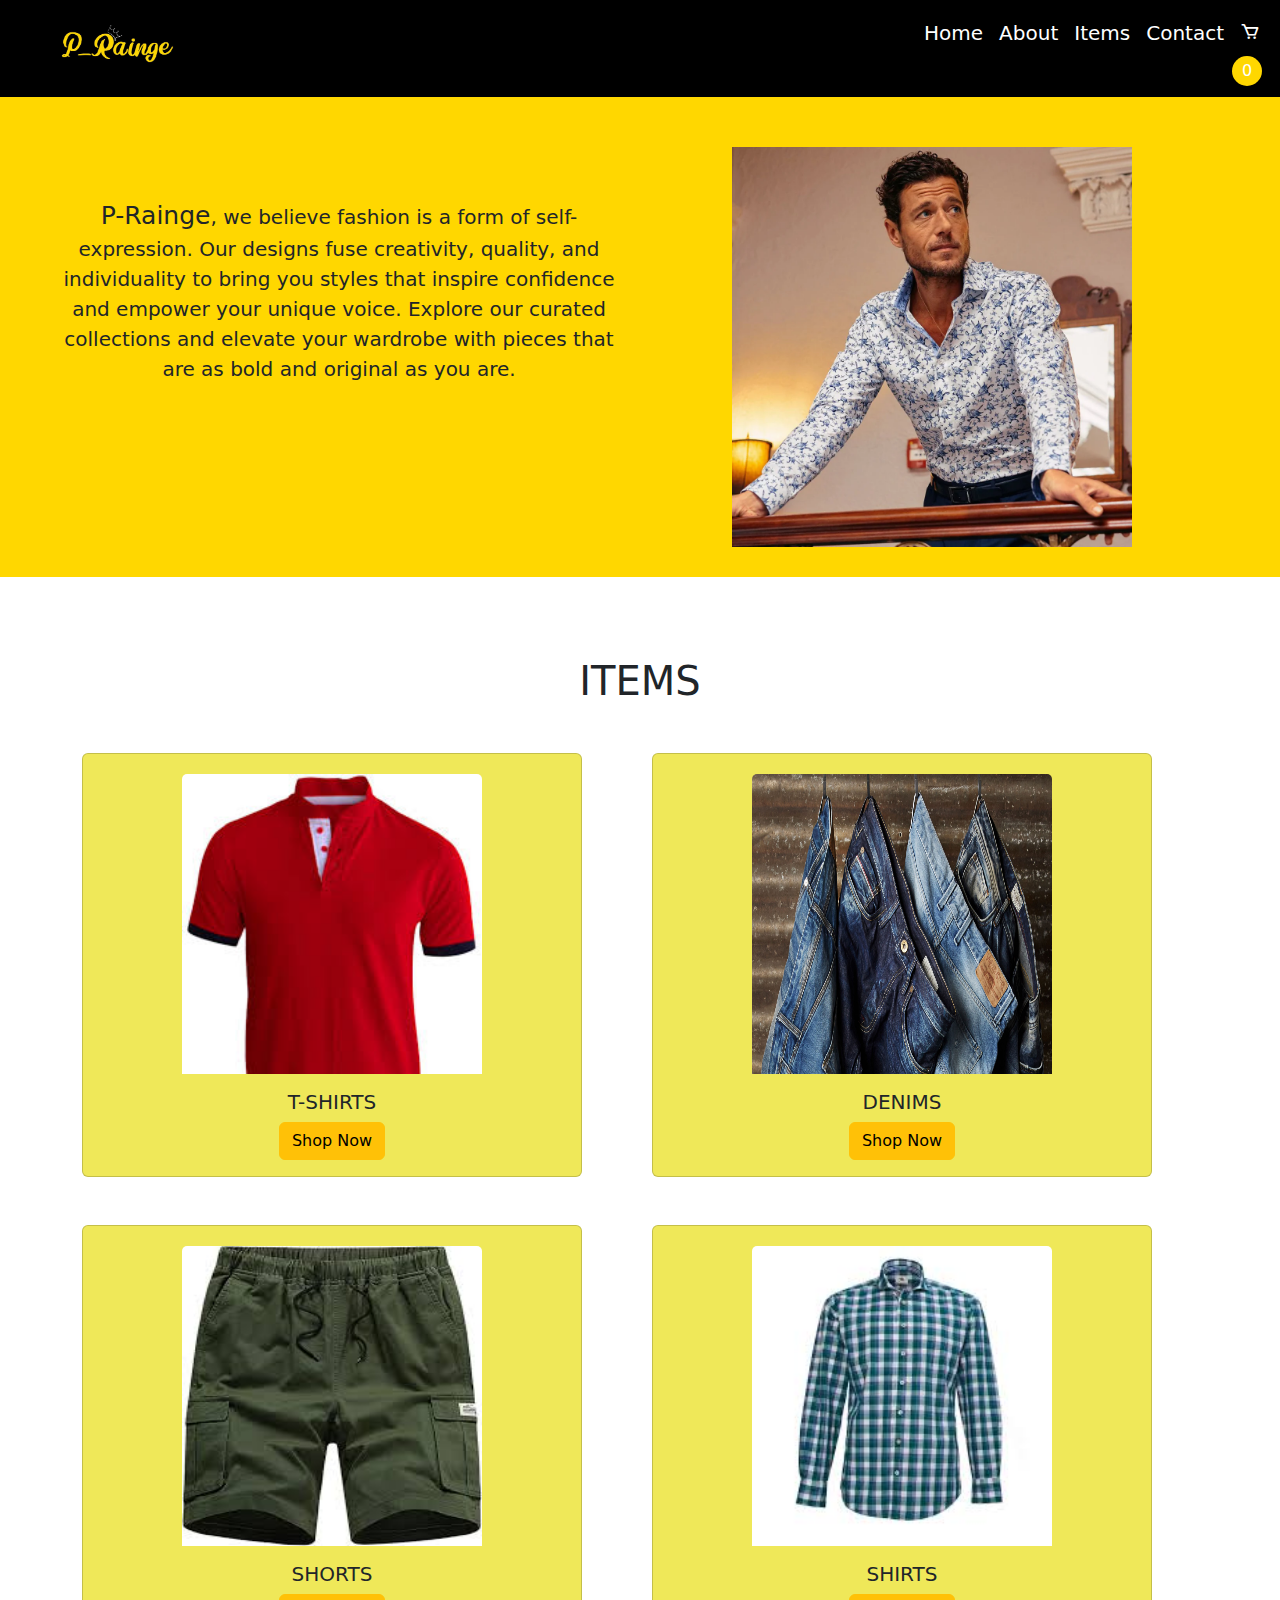
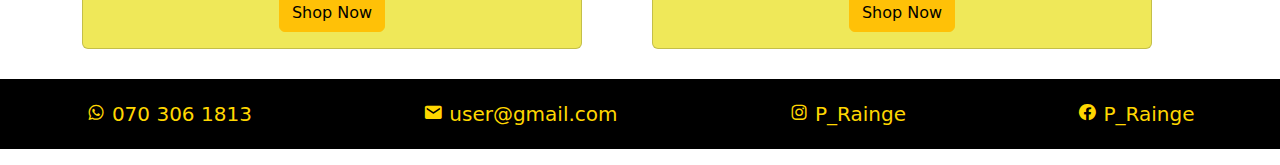
==== index.html @ 845ee6be "Add files via upload" ====
<!DOCTYPE html>
<html lang="en">

<head>
  <meta charset="UTF-8">
  <meta name="viewport" content="width=device-width, initial-scale=1.0">
  <title>P_Rainge</title>
  <link rel="icon" href="img/logo.jpg">
  <link rel="stylesheet" href="style.css">
  <link href="https://cdn.jsdelivr.net/npm/bootstrap@5.3.3/dist/css/bootstrap.min.css" rel="stylesheet"
    integrity="sha384-QWTKZyjpPEjISv5WaRU9OFeRpok6YctnYmDr5pNlyT2bRjXh0JMhjY6hW+ALEwIH" crossorigin="anonymous">
  <link href='https://unpkg.com/boxicons@2.1.4/css/boxicons.min.css' rel='stylesheet'>
</head>

<body>
  <nav class="navbar navbar-expand-lg bg-black sticky-top">
    <div class="container-fluid">
      <a class="navbar-brand " href="#"><img src="img/logo.jpg" width="200px" alt=""></a>
      <button class="navbar-toggler" type="button" data-bs-toggle="collapse" data-bs-target="#navbarNavDropdown"
        aria-controls="navbarNavDropdown" aria-expanded="false" aria-label="Toggle navigation">
        <span class="navbar-toggler-icon"></span>
      </button>
      <div class="collapse navbar-collapse justify-content-end" id="navbarNavDropdown">
        <ul class="navbar-nav">
          <li class="nav-item">
            <a class="nav-link" href=" #home">Home</a>
          </li>
          <li class="nav-item">
            <a class="nav-link" href="#about">About</a>
          </li>
          <li class="nav-item">
            <a class="nav-link" href="#items">Items</a>
          </li>
          <li class="nav-item"></li>
          <a class="nav-link" href="#contact">Contact</a>
          </li>
          <li class="nav-item">
            <a class="nav-link" href="cart.html"><i class='bx bx-cart'></i></a>
            <span id="cart-count">0</span>
          </li>



        </ul>
      </div>
    </div>
  </nav>

  <!--home section-->
  <section class="home" id="home">
    <div class="row row-cols-1 row-cols-md-2 g-4 d-flex justify-content-center">
      <div class="col  ">
        <p><span>P-Rainge</span>, we believe fashion is a form of self-expression. Our designs fuse creativity, quality,
          and
          <br>individuality to bring you styles that inspire confidence and empower your unique voice. Explore our
          curated<br>
          collections and elevate your wardrobe with pieces that are as bold and original as you are.
        </p>
      </div>

      <div class="col">
        <img src="img/box2.webp" width="400px" alt="">
      </div>
    </div>
  </section>

  <!--Itemes section-->
  <section class="items" id="items">
    <h1>ITEMS</h1>
    <div class="container mt-5">
      <div class="row">

        <div class="col-md-6">
          <div class="card">
            <img src="img/t-shirt.jpeg" class="card-img-top" alt="Product 1">
            <div class="card-body text-center">
              <h5 class="card-title">T-SHIRTS</h5>

              <a href="t-shirt.html" class="btn btn-warning">Shop Now</a>
            </div>
          </div>
        </div>


        <div class="col-md-6">
          <div class="card">
            <img src="img/denim.jpg" class="card-img-top" alt="Product 2">
            <div class="card-body text-center">
              <h5 class="card-title">DENIMS</h5>

              <a href="#" class="btn btn-warning">Shop Now</a>
            </div>
          </div>
        </div>
      </div>
    </div>
    <div class="container mt-5">
      <div class="row">

        <div class="col-md-6">
          <div class="card">
            <img src="img/short.jpeg" class="card-img-top" alt="Product 1">
            <div class="card-body text-center">
              <h5 class="card-title">SHORTS</h5>

              <a href="#" class="btn btn-warning">Shop Now</a>
            </div>
          </div>
        </div>


        <div class="col-md-6">
          <div class="card">
            <img src="img/shirt.jpeg" class="card-img-top" alt="Product 2">
            <div class="card-body text-center">
              <h5 class="card-title">SHIRTS</h5>

              <a href="#" class="btn btn-warning">Shop Now</a>
            </div>
          </div>
        </div>
      </div>
    </div>

  </section>


  <!--contact section-->
  <section class="contact" id="contact">
    <ul>
      <li><i class='bx bxl-whatsapp'></i> 070 306 1813</li>
      <li><i class='bx bxs-envelope'></i> user@gmail.com</li>

      <a href="https://www.instagram.com/engage.p_rainge/?utm_source=ig_web_button_share_sheet" target="_blank">
        <li><i class='bx bxl-instagram'></i> P_Rainge</li>
      </a>
      <li><i class='bx bxl-facebook-circle'></i> P_Rainge</li>
    </ul>
  </section>



  <script src="https://cdn.jsdelivr.net/npm/bootstrap@5.3.3/dist/js/bootstrap.bundle.min.js"
    integrity="sha384-YvpcrYf0tY3lHB60NNkmXc5s9fDVZLESaAA55NDzOxhy9GkcIdslK1eN7N6jIeHz"
    crossorigin="anonymous"></script>
  <script src="script.js"></script>
</body>

</html>
---- style.css ----
* {
  text-decoration: none;
  list-style: none;
}
body {
  background-color: #efe859;
}

.navbar-nav a {
  color: white;
  font-size: 20px;
}
.navbar-toggler-icon {
  background-color: white;
}
.navbar-nav a:hover {
  color: yellow;
}
.navbar-nav span{
  color: white;
  display: flex;
  background-color: gold;
  width: 30px;
  height: 30px;
  justify-content: center;
  align-items: center;
  border-radius: 50%;
}
.cart-wrapper {
  position: relative;
}

.cart-wrapper .cart-count {
  position: absolute;
  top: -10px;
  right: -10px;
  background-color: red;
  color: white;
  border-radius: 50%;
  width: 20px;
  height: 20px;
  display: flex;
  justify-content: center;
  align-items: center;
  font-size: 12px;
}


.home span {
  font-size: 25px;
}

.home{
  background-color: gold;
}

.home p{
 
  font-size: 20px;
  text-align: center;
  margin-top: 100px;
  margin-left: 50px;
  
 
}

.col img{
  margin-top: 50px;
  margin-left: 80px;
  margin-bottom: 30px;
}


.items .card img {
  height: 300px;
  width: 300px;
  margin-top: 20px;
}
.items .card {
  align-items: center;
  background-color: #efe859;
  width: 500px;
  align-items: center;
}
.items h1 {
  text-align: center;
  margin-top: 80px;
}

.contact ul {
  display: flex;
  justify-content: space-around;
  margin-top: 30px;
  padding: 20px 0;
}
.contact li {
  font-size: 20px;
  color: gold;
}

.contact {
  background-color: black;
}
.contact a {
  text-decoration: none;
}

/* Mobile Responsiveness */
@media (max-width: 768px) {
  /* Navbar adjustments */
  .navbar-brand img {
    width: 150px;
  }

  .navbar-nav {
    text-align: center;
  }

  .home p {
    font-size: 16px;
    margin-top: 50px;
    margin-left: 20px;
  }

  .col img {
    width: 100%;
    margin: 0;
  }

  /* Items section adjustments */
  .items .card {
    width: 100%;
    margin-bottom: 20px;
  }

  .items .card img {
    width: 100%;
    height: auto;
  }

  /* Contact section adjustments */
  .contact ul {
    flex-direction: column;
    align-items: center;
  }

  .contact li {
    font-size: 18px;
    margin-bottom: 10px;
  }
}

@media (max-width: 480px) {
  /* Further adjustments for extra small screens */
  .home p {
    font-size: 14px;
    margin-top: 30px;
  }

  .items h1 {
    font-size: 24px;
    margin-top: 40px;
  }

  .contact li {
    font-size: 16px;
  }

  .navbar-nav span {
    width: 25px;
    height: 25px;
    font-size: 10px;
  }
}
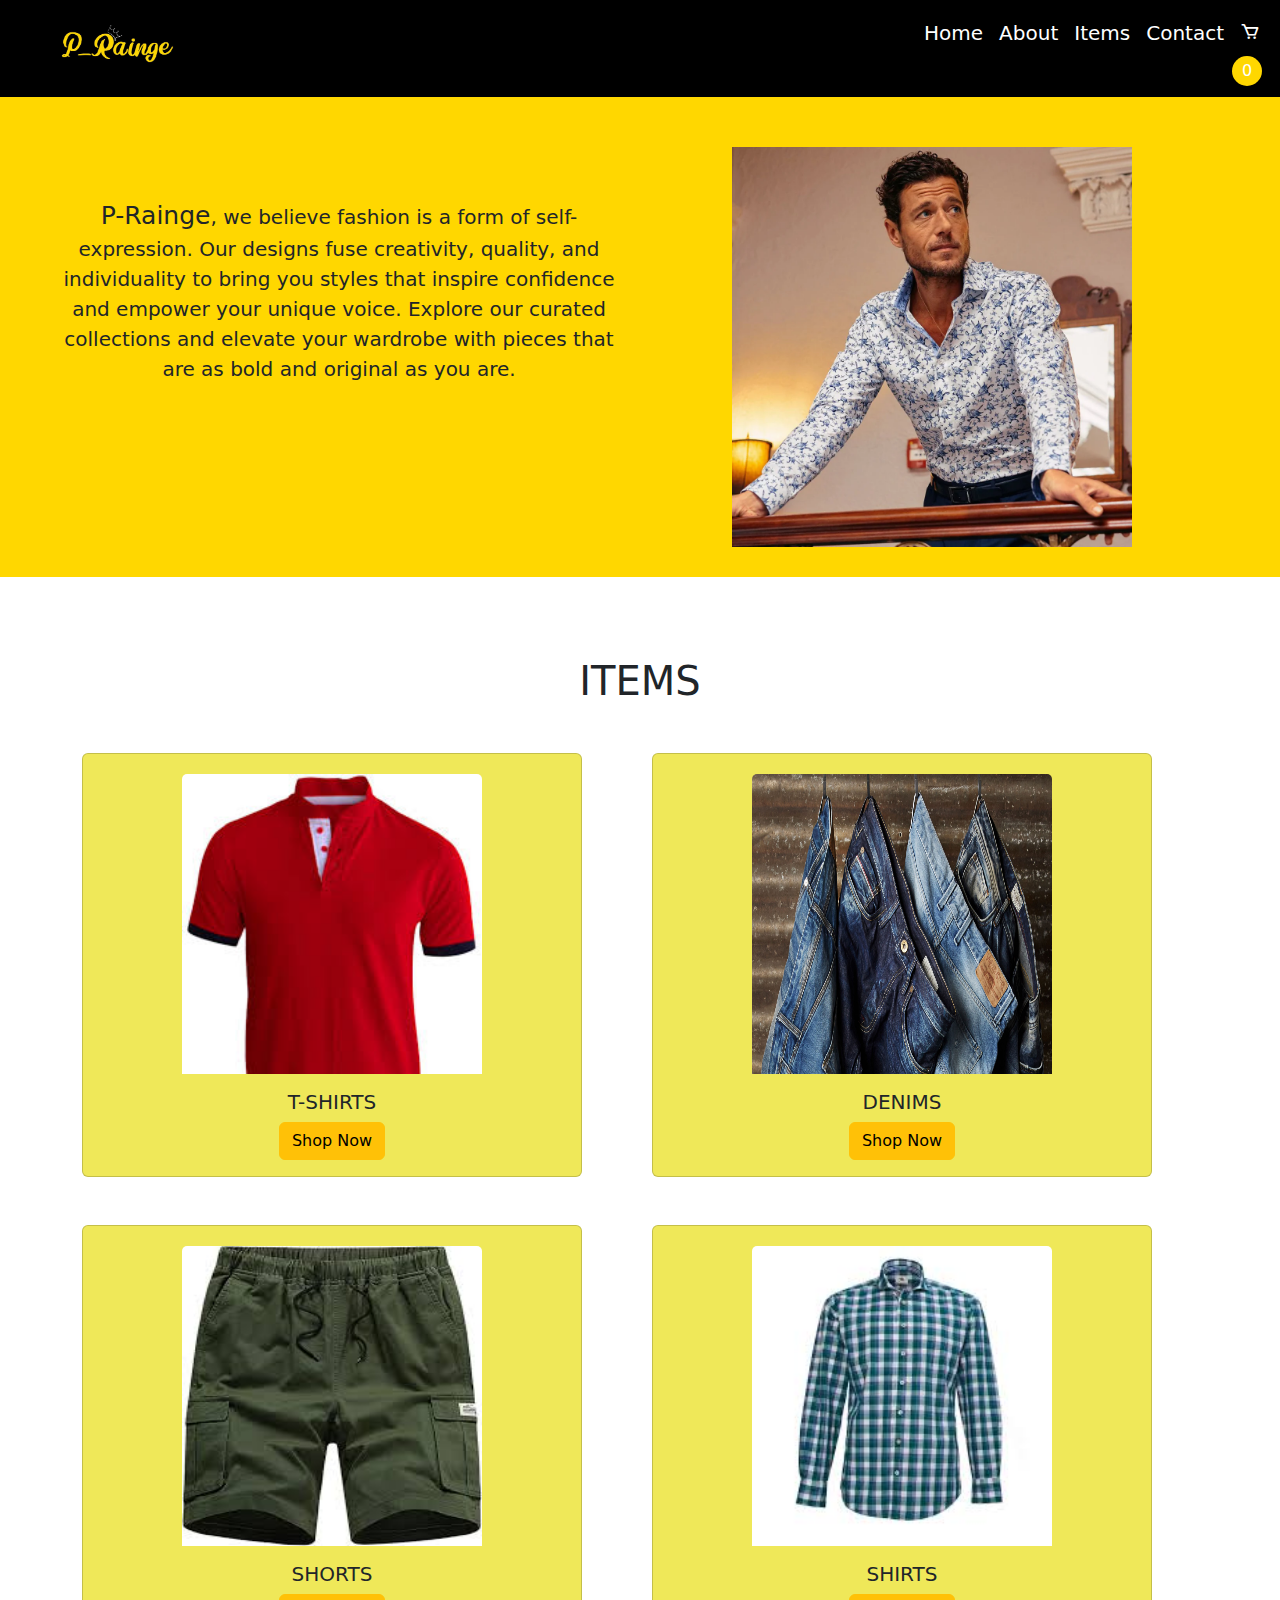
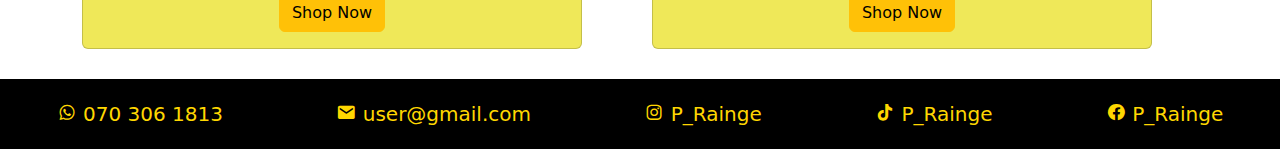
==== commit 7d335a7c: "Update index.html" ====
--- a/index.html
+++ b/index.html
@@ -88,7 +88,7 @@
             <div class="card-body text-center">
               <h5 class="card-title">DENIMS</h5>
 
-              <a href="#" class="btn btn-warning">Shop Now</a>
+              <a href="#" class="btn btn-warning"onclick="alert('Not Available')">Shop Now</a>
             </div>
           </div>
         </div>
@@ -103,7 +103,7 @@
             <div class="card-body text-center">
               <h5 class="card-title">SHORTS</h5>
 
-              <a href="#" class="btn btn-warning">Shop Now</a>
+              <a href="#" class="btn btn-warning" onclick="alert('Not Available')">Shop Now</a>
             </div>
           </div>
         </div>
@@ -115,7 +115,7 @@
             <div class="card-body text-center">
               <h5 class="card-title">SHIRTS</h5>
 
-              <a href="#" class="btn btn-warning">Shop Now</a>
+              <a href="#" class="btn btn-warning"onclick="alert('Not Available')">Shop Now</a>
             </div>
           </div>
         </div>
@@ -134,6 +134,9 @@
       <a href="https://www.instagram.com/engage.p_rainge/?utm_source=ig_web_button_share_sheet" target="_blank">
         <li><i class='bx bxl-instagram'></i> P_Rainge</li>
       </a>
+       <a href="https://www.tiktok.com/@engage.p_rainge?_t=8qrlq2PA9UV&_r=1" target="_blank">
+        <li><i class='bx bxl-tiktok'></i></i> P_Rainge</li>
+      </a>
       <li><i class='bx bxl-facebook-circle'></i> P_Rainge</li>
     </ul>
   </section>
@@ -146,4 +149,4 @@
   <script src="script.js"></script>
 </body>
 
-</html>+</html>
